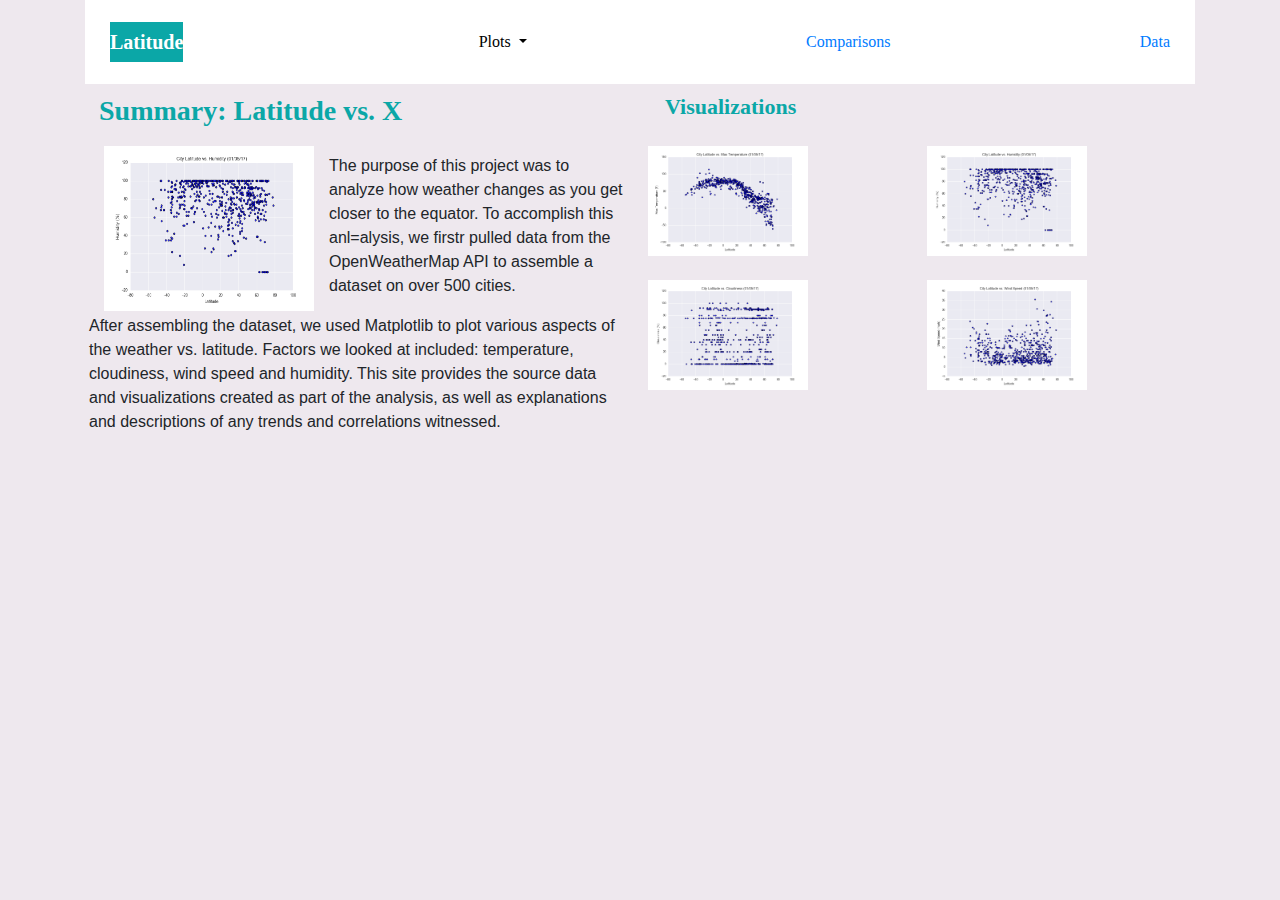
==== WebVisualizations/index.html @ fb024a92 "add files" ====
<!DOCTYPE html>
<html lang="en">
<head>
    <title>Web Visualizations - Mary Brown</title>
    <meta charset="utf-8">
    <meta name="viewport" content="width=device-width, initial-scale=1">

<link rel="stylesheet" href="https://stackpath.bootstrapcdn.com/bootstrap/4.3.1/css/bootstrap.min.css">
<link rel="stylesheet" href="https://maxcdn.bootstrapcdn.com/font-awesome/4.7.0/css/font-awesome.min.css">
<script src="https://ajax.googleapis.com/ajax/libs/jquery/3.3.1/jquery.min.js"></script>
<script src="https://cdnjs.cloudflare.com/ajax/libs/popper.js/1.14.7/umd/popper.min.js"></script>
<script src="https://stackpath.bootstrapcdn.com/bootstrap/4.3.1/js/bootstrap.min.js"></script>

<link rel="stylesheet" href="styles.css">
</head>
<body>
<div class="container">
<header>
<nav class="navbar navbar-default">
    <div class="container-fluid">
      <div class="navbar-header">
        <a class="navbar-brand" 
        style="color: white;
        background-color: rgb(11, 167, 167);
        font-family: 'Times New Roman', Times, serif;
        font-weight: bold;"  href="#" > Latitude </a>
      </div>
      <ul class="nav navbar-nav navbar-right">
        <li class="dropdown"><a class="dropdown-toggle" data-toggle="dropdown" href="#">Plots <span class="caret"></span></a>
          <ul class="dropdown-menu">
            <li><a href="#">Max Temperature</a></li>
            <li><a href="#">Cloudiness</a></li>
            <li><a href="#">Humidity</a></li>
            <li><a href="#">Wind Speed</a></li>
          </ul>
        </li>
      </ul>
      <a href="#">Comparisons</a>
      <a href="#">Data</a>
    </div>
  </nav>
</header>

      <!-- <section class="indent-1"> -->
          <!-- Section 1 --> 
          <section>
  
          <div class="row">
              <div class="col">
                <h1>Summary: Latitude vs. X</h1>
                <p><img style="padding: 0 15px;float: left" src="Resources/assets/images/Fig2.png" alt="Max Temperature" width="240" height="165"></p>
                <p>The purpose of this project was to analyze how weather changes as
                  you get closer to the equator.  To accomplish this anl=alysis, we firstr
                  pulled data from the OpenWeatherMap API to assemble a dataset on over 500 
                  cities.
                </p>
                <p>After assembling the dataset, we used Matplotlib to plot various aspects
                  of the weather vs. latitude. Factors we looked at included: temperature, cloudiness, 
                  wind speed and humidity. This site provides the source data and visualizations 
                  created as part of the analysis, as well as explanations and descriptions of any
                  trends and correlations witnessed.
                </p>
              </div>
              <div class="col">
                  <h2>Visualizations</h2>
                  <div class="row">
                    <div class="column">
                        <img src="Resources/assets/images/Fig1.png" alt="Max Temperature" width="160" height="110"></p>
                        <img src="Resources/assets/images/Fig3.png" alt="Cloudiness" width="160" height="110"></p>
  
                    </div>
                    <div class="column">
                        <img src="Resources/assets/images/Fig2.png" alt="Humidity" width="160" height="110"></p>
                        <img src="Resources/assets/images/Fig4.png" alt="Wind Speed" width="160" height="110"></p>
                    </div>
                  </div> 
            </div>
  
        </section>
    <!-- </section>   -->

    
</div>

</body>
</html>
---- WebVisualizations/styles.css ----
/* Giving the body the specified background color, adding font sizes for the h1 and h3 elements we'll be using */
body {
  background: #eee8ee;
}

h1 {
  font-size: 28px;
  font-family: 'Times New Roman', Times, serif;
  font-weight: bold; 
  color: rgb(11, 167, 167);
  padding: 10px;
}

h2 {
  font-size: 22px;
  font-family: 'Times New Roman', Times, serif;
  font-weight: bold; 
  color: rgb(11, 167, 167);
  padding: 10px;
}
h3 {
  font-size: 20px;
}

/* Giving our navbar some padding and a background color */
.navbar {
  padding: 10px;
  background: white;
  font-family: 'Times New Roman', Times, serif;
}

/* Making our navbar li's inline-block elements this makes it so we can have multiple on the same line. Floats could have been used too */
.navbar li {
  display: inline-block;
  padding: 20px;
  margin-right: 10px;
  margin-left: 10px;
  cursor: pointer;
  background: #fff;
  border-radius: 3px;
}

/* Getting rid of the default link styles here */
.navbar li a {
  color: #000;
  text-decoration: none;
}

/* Styling the header, giving it a height, a background color, and some top padding */
.header {
/*  padding-top: 20px;*/
  /* background: white; */
}

/* Centering our h1 tag inside our header, giving it a little padding, removing its margin */
.header h1 {
 /* padding: 60px; */
  /*margin: 0;*/
  background: rgb(11, 167, 167);
  font-family: 'Times New Roman', Times, serif;
  font-weight: bold;
  color: white;
  text-align: center;
  vertical-align: middle;
}

.indent-1 {
  float: left;
}
.indent-1 section {
  width: 50%; float: left;
}

.row {
  display: flex;
  flex-wrap: wrap;
  padding: 0 4px;
}
/* Create two equal columns that sits next to each other */
.column {
  flex: 50%;
  padding: 0 4px;
}

.column img {
  margin-top: 8px;
  vertical-align: middle;
}
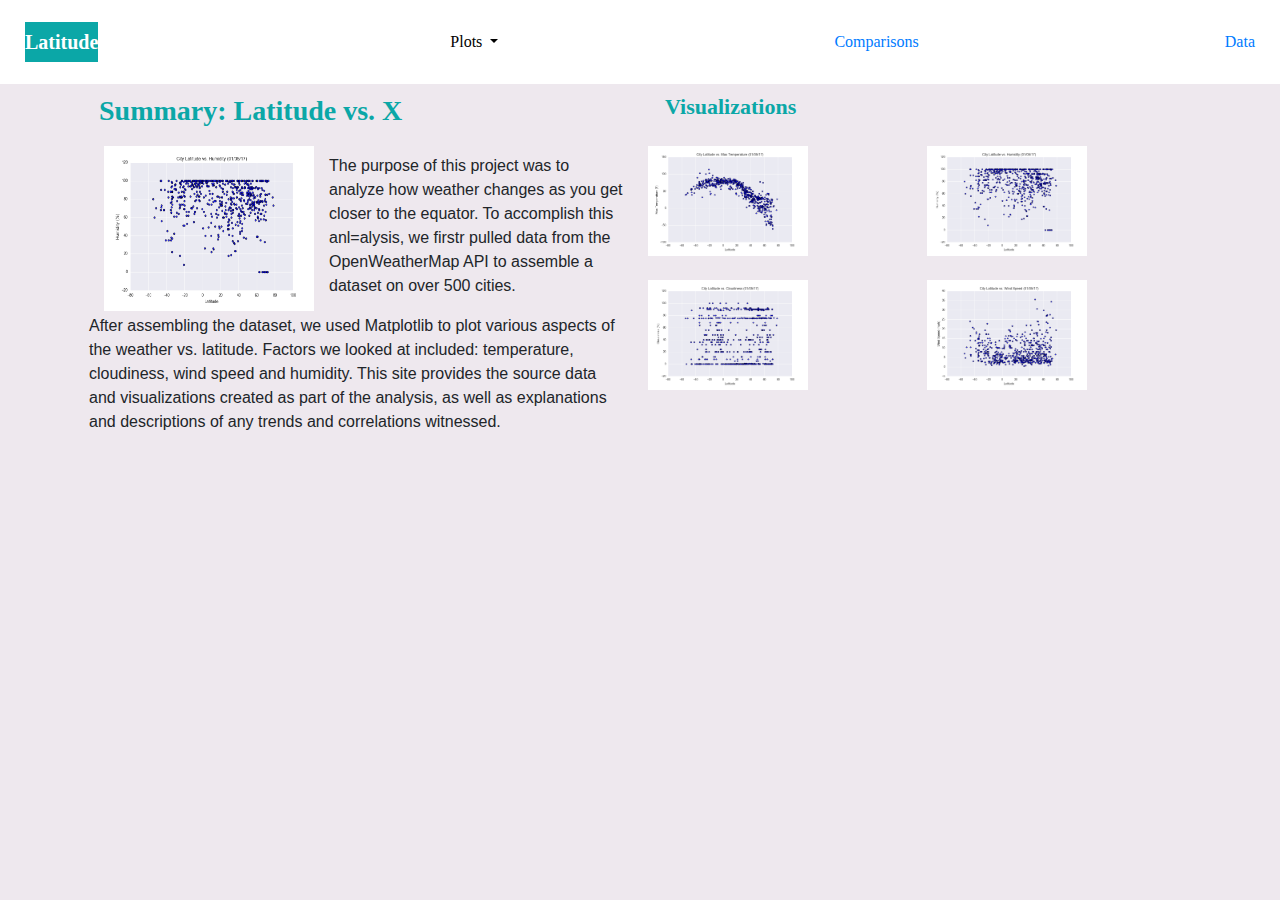
==== commit 413bc8a5: "update visualization pages" ====
--- a/WebVisualizations/index.html
+++ b/WebVisualizations/index.html
@@ -1,9 +1,9 @@
 <!DOCTYPE html>
 <html lang="en">
 <head>
-    <title>Web Visualizations - Mary Brown</title>
-    <meta charset="utf-8">
-    <meta name="viewport" content="width=device-width, initial-scale=1">
+<title>Web Visualizations - Mary Brown</title>
+<meta charset="utf-8">
+<meta name="viewport" content="width=device-width, initial-scale=1">
 
 <link rel="stylesheet" href="https://stackpath.bootstrapcdn.com/bootstrap/4.3.1/css/bootstrap.min.css">
 <link rel="stylesheet" href="https://maxcdn.bootstrapcdn.com/font-awesome/4.7.0/css/font-awesome.min.css">
@@ -14,7 +14,7 @@
 <link rel="stylesheet" href="styles.css">
 </head>
 <body>
-<div class="container">
+
 <header>
 <nav class="navbar navbar-default">
     <div class="container-fluid">
@@ -40,7 +40,7 @@
     </div>
   </nav>
 </header>
-
+<div class="container">
       <!-- <section class="indent-1"> -->
           <!-- Section 1 --> 
           <section>
--- a/WebVisualizations/styles.css
+++ b/WebVisualizations/styles.css
@@ -63,6 +63,15 @@
   text-align: center;
   vertical-align: middle;
 }
+.container h1 {
+  /* padding: 60px; */
+   /*margin: 0;*/
+  font-size: 28px;
+  font-family: 'Times New Roman', Times, serif;
+  font-weight: bold; 
+  color: rgb(11, 167, 167);
+  padding: 10px;
+ }
 
 .indent-1 {
   float: left;
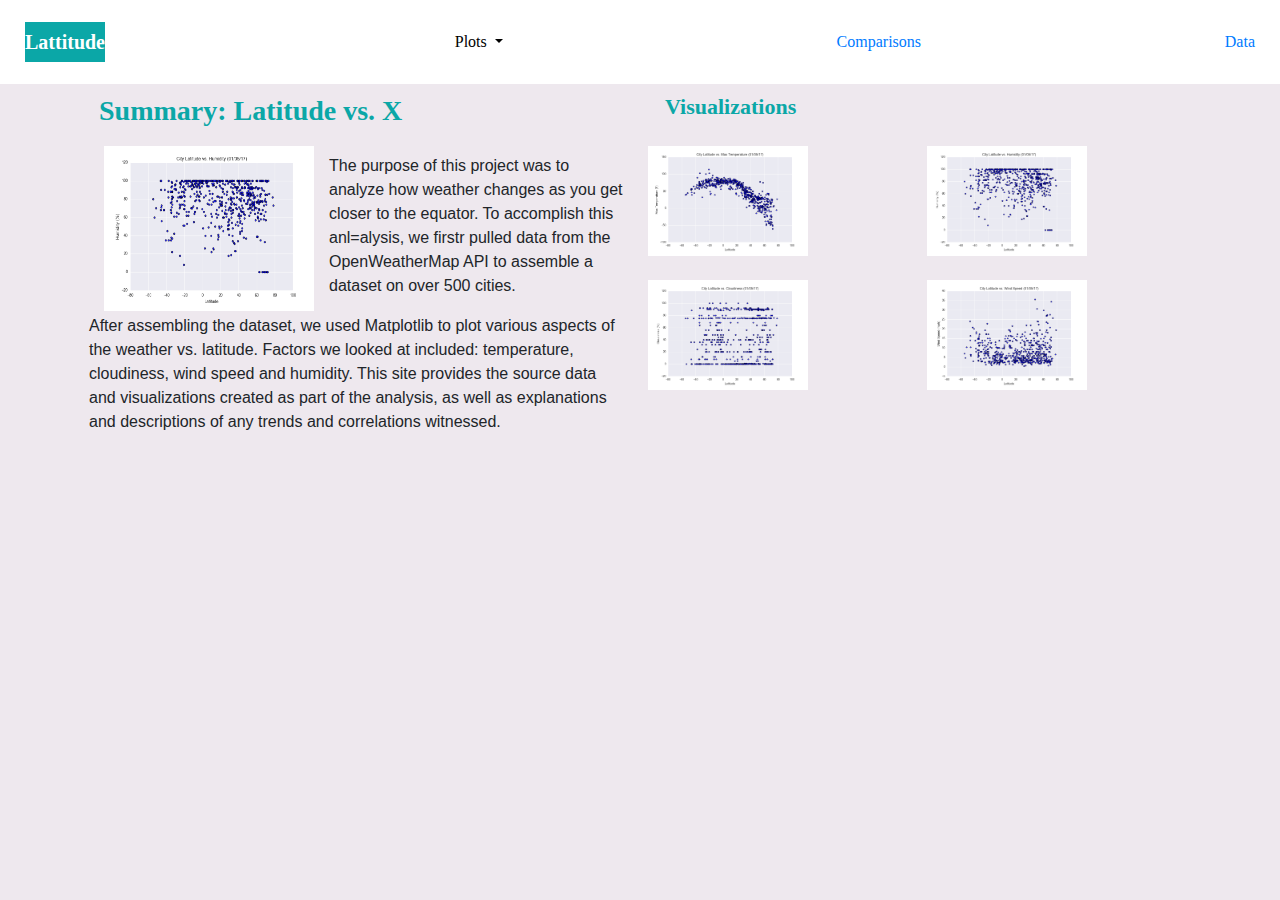
==== commit a0bffdd4: "update humidity visualization add mini plots" ====
--- a/WebVisualizations/index.html
+++ b/WebVisualizations/index.html
@@ -23,20 +23,20 @@
         style="color: white;
         background-color: rgb(11, 167, 167);
         font-family: 'Times New Roman', Times, serif;
-        font-weight: bold;"  href="#" > Latitude </a>
+        font-weight: bold;"  href="#" > Lattitude </a>
       </div>
       <ul class="nav navbar-nav navbar-right">
         <li class="dropdown"><a class="dropdown-toggle" data-toggle="dropdown" href="#">Plots <span class="caret"></span></a>
           <ul class="dropdown-menu">
-            <li><a href="#">Max Temperature</a></li>
-            <li><a href="#">Cloudiness</a></li>
-            <li><a href="#">Humidity</a></li>
-            <li><a href="#">Wind Speed</a></li>
+            <li><a href="visualizations/temperature.html">Max Temperature</a></li>
+            <li><a href="visualizations/clouds.html">Cloudiness</a></li>
+            <li><a href="visualizations/humidity.html">Humidity</a></li>
+            <li><a href="visualizations/wind.html">Wind Speed</a></li>
           </ul>
         </li>
       </ul>
-      <a href="#">Comparisons</a>
-      <a href="#">Data</a>
+      <a href="visualizations/comparisons.html">Comparisons</a>
+      <a href="visualizations/data.html">Data</a>
     </div>
   </nav>
 </header>
--- a/WebVisualizations/styles.css
+++ b/WebVisualizations/styles.css
@@ -19,7 +19,11 @@
   padding: 10px;
 }
 h3 {
-  font-size: 20px;
+  font-size: 18px;
+  font-family: 'Times New Roman', Times, serif;
+  font-weight: bold; 
+  color: rgb(11, 167, 167);
+  padding: 10px;
 }
 
 /* Giving our navbar some padding and a background color */
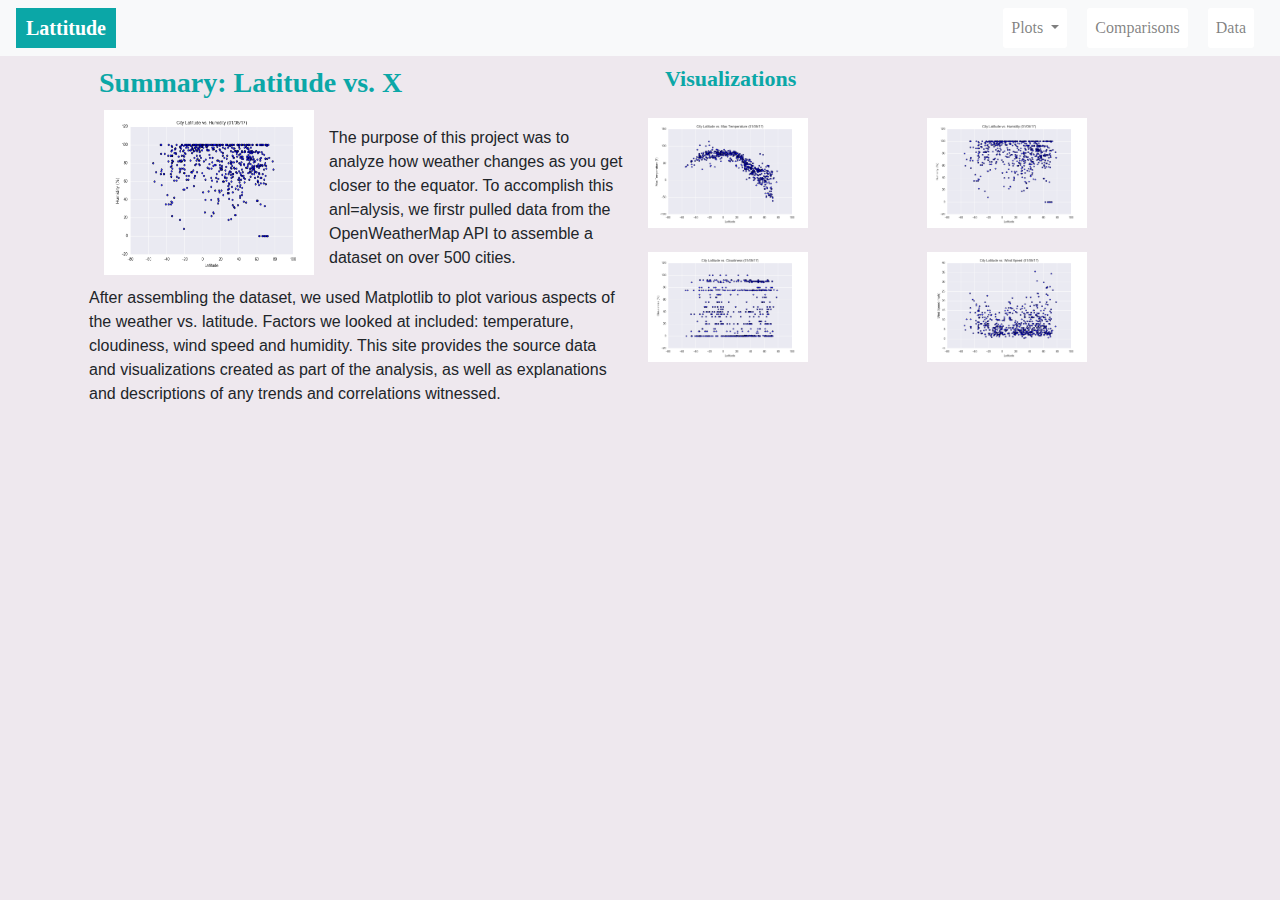
==== commit f93fcfa7: "update navbar" ====
--- a/WebVisualizations/index.html
+++ b/WebVisualizations/index.html
@@ -1,43 +1,44 @@
 <!DOCTYPE html>
 <html lang="en">
 <head>
-<title>Web Visualizations - Mary Brown</title>
-<meta charset="utf-8">
-<meta name="viewport" content="width=device-width, initial-scale=1">
-
-<link rel="stylesheet" href="https://stackpath.bootstrapcdn.com/bootstrap/4.3.1/css/bootstrap.min.css">
-<link rel="stylesheet" href="https://maxcdn.bootstrapcdn.com/font-awesome/4.7.0/css/font-awesome.min.css">
-<script src="https://ajax.googleapis.com/ajax/libs/jquery/3.3.1/jquery.min.js"></script>
-<script src="https://cdnjs.cloudflare.com/ajax/libs/popper.js/1.14.7/umd/popper.min.js"></script>
-<script src="https://stackpath.bootstrapcdn.com/bootstrap/4.3.1/js/bootstrap.min.js"></script>
-
-<link rel="stylesheet" href="styles.css">
+  <title>Web Visualizations</title>
+  <meta charset="utf-8">
+  <meta name="viewport" content="width=device-width, initial-scale=1">
+  <link rel="stylesheet" href="https://maxcdn.bootstrapcdn.com/bootstrap/4.3.1/css/bootstrap.min.css">
+  <script src="https://ajax.googleapis.com/ajax/libs/jquery/3.4.1/jquery.min.js"></script>
+  <script src="https://cdnjs.cloudflare.com/ajax/libs/popper.js/1.14.7/umd/popper.min.js"></script>
+  <script src="https://maxcdn.bootstrapcdn.com/bootstrap/4.3.1/js/bootstrap.min.js"></script>
+  <link rel="stylesheet" href="styles.css">
 </head>
 <body>
 
 <header>
-<nav class="navbar navbar-default">
-    <div class="container-fluid">
-      <div class="navbar-header">
-        <a class="navbar-brand" 
-        style="color: white;
-        background-color: rgb(11, 167, 167);
-        font-family: 'Times New Roman', Times, serif;
-        font-weight: bold;"  href="#" > Lattitude </a>
+<nav class="navbar navbar-expand-sm bg-light navbar-light">
+  <!-- Brand -->
+  <a class="brand navbar-brand" style="color: white;"  href="#" > Lattitude </a>
+
+  <!-- Links -->
+  <ul class="nav navbar-nav ml-auto">
+
+  <!-- Dropdown -->
+    <li class="nav-item dropdown">
+        <a class="nav-link dropdown-toggle" href="#" id="navbardrop" data-toggle="dropdown">
+          Plots
+        </a>
+        <div class="dropdown-menu">
+          <a class="dropdown-item" href="visualizations/temperature.html">Max Temperature</a>
+          <a class="dropdown-item" href="visualizations/clouds.html">Cloudiness</a>
+          <a class="dropdown-item" href="visualizations/humidity.html">Humidity</a>
+          <a class="dropdown-item" href="visualizations/wind.html">Wind Speed</a>
       </div>
-      <ul class="nav navbar-nav navbar-right">
-        <li class="dropdown"><a class="dropdown-toggle" data-toggle="dropdown" href="#">Plots <span class="caret"></span></a>
-          <ul class="dropdown-menu">
-            <li><a href="visualizations/temperature.html">Max Temperature</a></li>
-            <li><a href="visualizations/clouds.html">Cloudiness</a></li>
-            <li><a href="visualizations/humidity.html">Humidity</a></li>
-            <li><a href="visualizations/wind.html">Wind Speed</a></li>
-          </ul>
-        </li>
-      </ul>
-      <a href="visualizations/comparisons.html">Comparisons</a>
-      <a href="visualizations/data.html">Data</a>
-    </div>
+    </li>
+    <li class="nav-item">
+        <a class="nav-link" hhref="visualizations/comparisons.html">Comparisons</a>
+    </li>
+    <li class="nav-item">
+       <a class="nav-link" href="visualizations/data.html">Data</a>
+    </li>    
+  </ul>
   </nav>
 </header>
 <div class="container">
--- a/WebVisualizations/styles.css
+++ b/WebVisualizations/styles.css
@@ -28,15 +28,22 @@
 
 /* Giving our navbar some padding and a background color */
 .navbar {
-  padding: 10px;
   background: white;
   font-family: 'Times New Roman', Times, serif;
 }
+.brand { 
+  color: white; 
+  background-color: rgb(11, 167, 167);
+  padding-left: 10px;
+  padding-right: 10px;
+  font-family: 'Times New Roman', Times, serif;
+  font-weight: bold;
 
+}
 /* Making our navbar li's inline-block elements this makes it so we can have multiple on the same line. Floats could have been used too */
 .navbar li {
   display: inline-block;
-  padding: 20px;
+  padding: 0px;
   margin-right: 10px;
   margin-left: 10px;
   cursor: pointer;
@@ -51,15 +58,11 @@
 }
 
 /* Styling the header, giving it a height, a background color, and some top padding */
-.header {
-/*  padding-top: 20px;*/
-  /* background: white; */
-}
 
 /* Centering our h1 tag inside our header, giving it a little padding, removing its margin */
 .header h1 {
- /* padding: 60px; */
-  /*margin: 0;*/
+  padding: 10px;
+  margin: 0;
   background: rgb(11, 167, 167);
   font-family: 'Times New Roman', Times, serif;
   font-weight: bold;
@@ -68,14 +71,27 @@
   vertical-align: middle;
 }
 .container h1 {
-  /* padding: 60px; */
-   /*margin: 0;*/
+  padding: 10px; 
+  margin: 0;
   font-size: 28px;
   font-family: 'Times New Roman', Times, serif;
   font-weight: bold; 
   color: rgb(11, 167, 167);
+ }
+ .container h2 {
+   font-size: 22px;
+   font-family: 'Times New Roman', Times, serif;
+   font-weight: bold; 
+   color: rgb(11, 167, 167);
+   padding: 10px;
+ }
+ .container h3 {
+  font-size: 18px;
+  font-family: 'Times New Roman', Times, serif;
+  font-weight: bold; 
+  color: rgb(11, 167, 167);
   padding: 10px;
- }
+}
 
 .indent-1 {
   float: left;
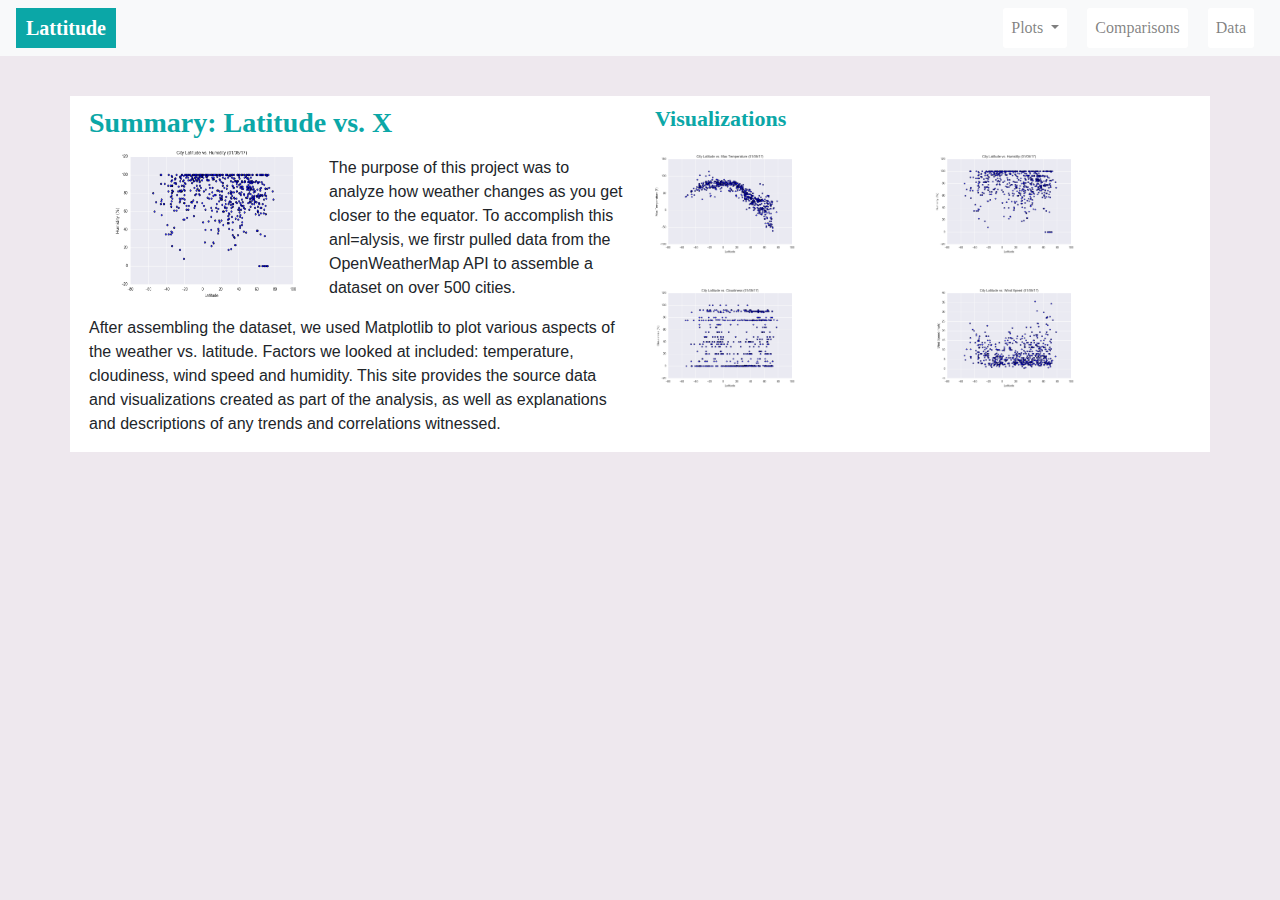
==== commit 081f9512: "add margin around container in body" ====
--- a/WebVisualizations/index.html
+++ b/WebVisualizations/index.html
@@ -33,7 +33,7 @@
       </div>
     </li>
     <li class="nav-item">
-        <a class="nav-link" hhref="visualizations/comparisons.html">Comparisons</a>
+        <a class="nav-link" href="visualizations/comparisons.html">Comparisons</a>
     </li>
     <li class="nav-item">
        <a class="nav-link" href="visualizations/data.html">Data</a>
@@ -41,7 +41,7 @@
   </ul>
   </nav>
 </header>
-<div class="container">
+<div class="container" style="background-color: white; padding-top: 10px; margin-top: 40px;">
       <!-- <section class="indent-1"> -->
           <!-- Section 1 --> 
           <section>
--- a/WebVisualizations/styles.css
+++ b/WebVisualizations/styles.css
@@ -31,6 +31,9 @@
   background: white;
   font-family: 'Times New Roman', Times, serif;
 }
+.navbar-custom {
+  background-color: white;
+}
 .brand { 
   color: white; 
   background-color: rgb(11, 167, 167);
@@ -47,7 +50,7 @@
   margin-right: 10px;
   margin-left: 10px;
   cursor: pointer;
-  background: #fff;
+  background: white;
   border-radius: 3px;
 }
 
@@ -71,7 +74,7 @@
   vertical-align: middle;
 }
 .container h1 {
-  padding: 10px; 
+  padding: 0px; 
   margin: 0;
   font-size: 28px;
   font-family: 'Times New Roman', Times, serif;
@@ -83,14 +86,16 @@
    font-family: 'Times New Roman', Times, serif;
    font-weight: bold; 
    color: rgb(11, 167, 167);
-   padding: 10px;
+   padding: 0px;
+   align-content: center;
  }
  .container h3 {
   font-size: 18px;
   font-family: 'Times New Roman', Times, serif;
   font-weight: bold; 
   color: rgb(11, 167, 167);
-  padding: 10px;
+  padding: 0px;
+  align-content: center;
 }
 
 .indent-1 {
